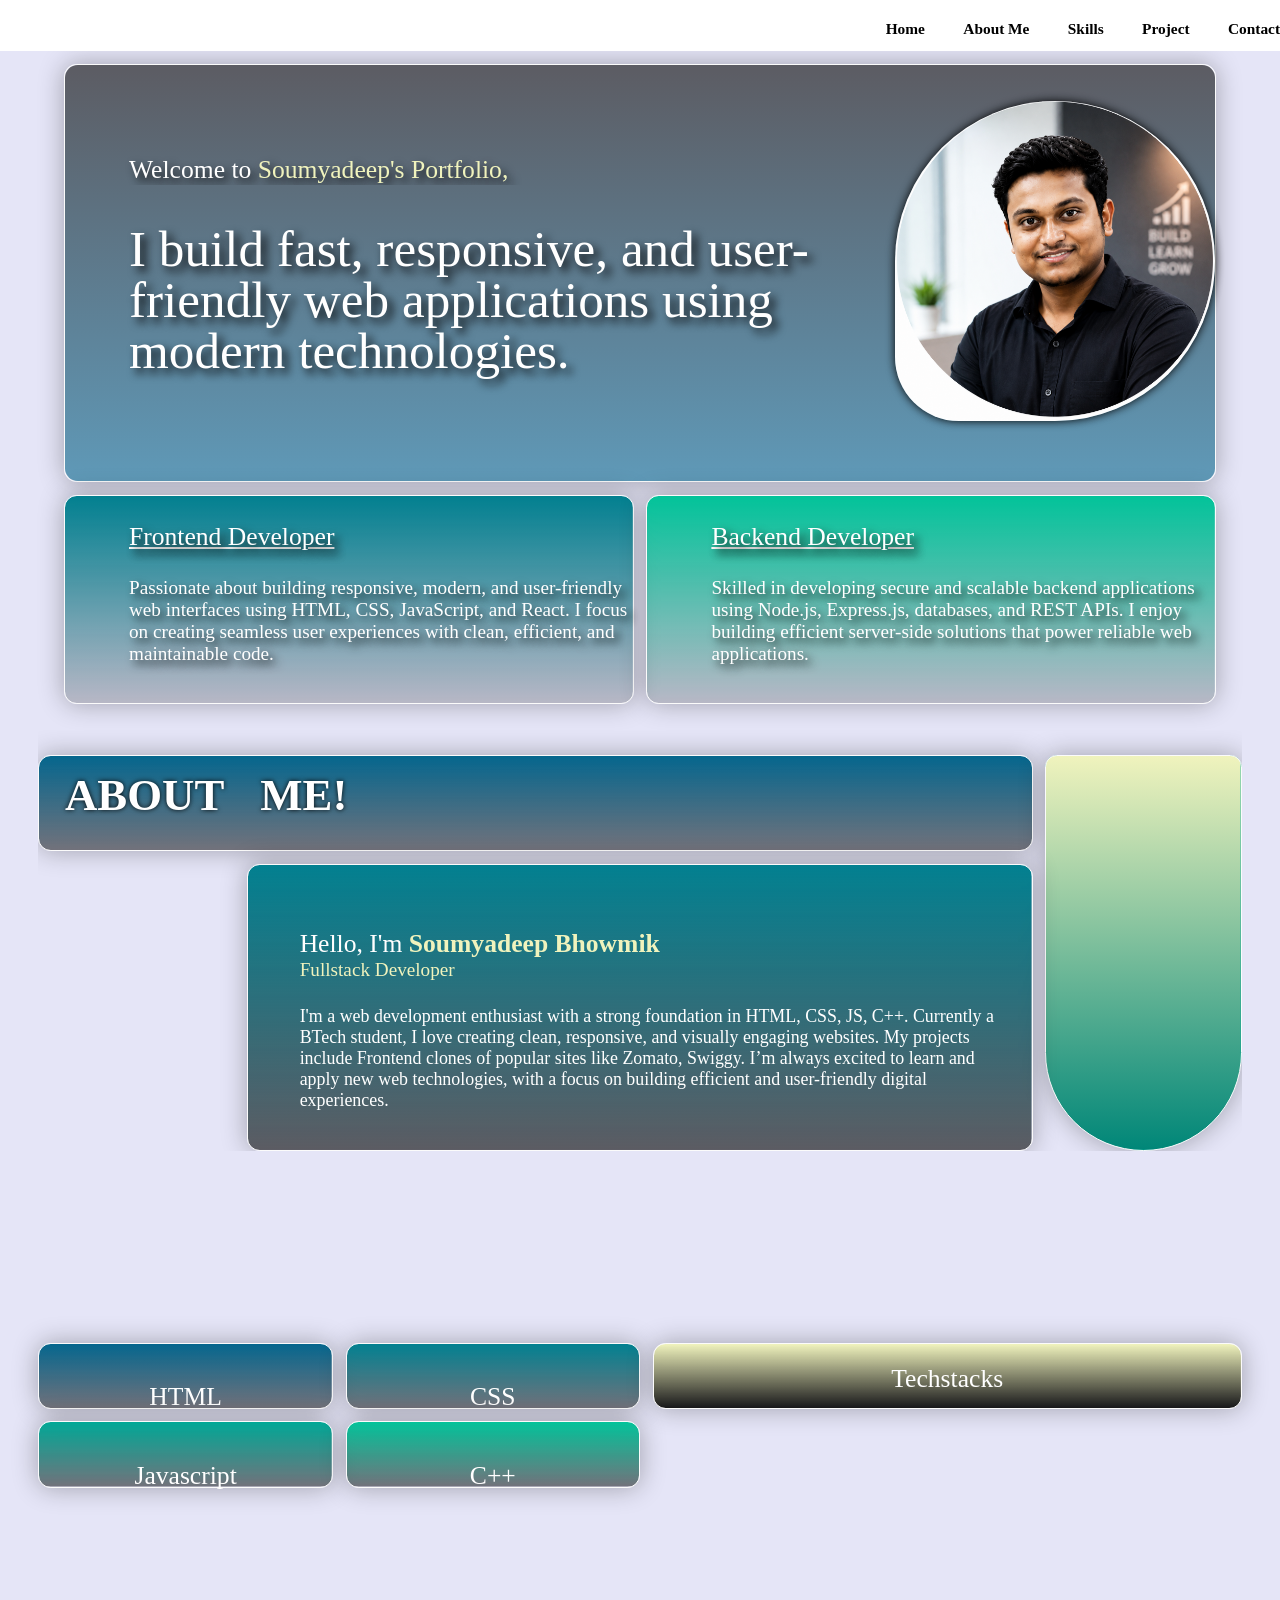
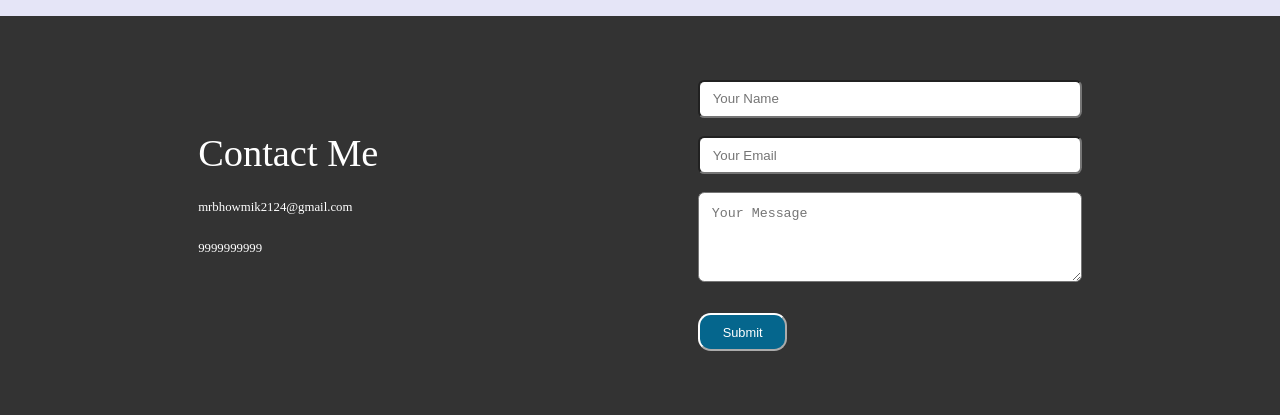
==== index.html @ c155d5e7 "Update and rename portfolio.html to index.html" ====
<!DOCTYPE html>
<html lang="en">
<head>
    <meta charset="UTF-8">
    <meta name="viewport" content="width=device-width, initial-scale=1.0">
    <title>Bhowmik Academy</title>
    <link rel="shortcut icon" href="./images/Favicon.png" type="image/x-icon">
    <link rel="stylesheet" href="./style.css">
    <link rel="stylesheet" href="./mediaquery1.css">
    <link href="https://cdn.jsdelivr.net/npm/remixicon@4.5.0/fonts/remixicon.css" rel="stylesheet"/>
</head>
<body>
    <header>
        <!-- The Code below is for the navigation bar -->
        <div class="nav">
            <div class="nav-left">
                <img src="./images/Logo.png" alt="" class="logo">
            </div>
            <div class="nav-middle">
                <a href="#hero-section"><h2 class="nav-content">Home</h2></a>
                <a href="#about-me"><h2 class="nav-content">About Me</h2></a>
                <a href="#skills"><h2 class="nav-content">Skills</h2></a>
                <a href="#project"><h2 class="nav-content">Project</h2></a>
                <a href="#contact"><h2 class="nav-content">Contact</h2></a>
                <i class="ri-menu-3-line hamburger"></i>
            </div>
        </div>
    </header>

    <main>
        <!-- The Code below is for the hero section -->
        <section id="hero-section">
            <div class="hero hero1">
                <div class="video-background">
                    <video autoplay muted loop id="bg-video">
                        <source src="./heroVideo.mp4" type="">
                    </video>
                </div>
                <div class="hero1a">
                    <h1 class="typing-effect">Welcome to <span>Soumyadeep's Portfolio,</span></h1>
                    <h2>I build fast, responsive, and user-friendly web applications using modern technologies.</h2>
                </div>
                <div class="hero1b">
                    <img src="./dp.png" alt="">
                </div>
            </div>
            <div class="hero hero2">
                <div class="tutorial"><h1> Frontend Developer</h1></div>
                <h2>Passionate about building responsive, modern, and user-friendly web interfaces using HTML, CSS, JavaScript, and React. I focus on creating seamless user experiences with clean, efficient, and maintainable code.</h2>
            </div>
            <div class="hero hero3">
                <div class="tutorial"><h1>Backend Developer</h1></div>
                <h2>Skilled in developing secure and scalable backend applications using Node.js, Express.js, databases, and REST APIs. I enjoy building efficient server-side solutions that power reliable web applications.</h2>
            </div>
        </section>

        <!-- The Code below is for the about me section -->
        <section id="about-me">
            <div class="about-box about-box1">
                <h2>ABOUT ME!</h2>
                <a href="https://www.linkedin.com/in/soumyadeep2124/"><h2><i class="ri-linkedin-box-fill"></i></h2></a>
                <a href="https://github.com/Soumyadeep2124"><h2><i class="ri-github-fill"></i></h2></a>
                <a href="https://x.com/Soumyadeep9119"><h2><i class="ri-twitter-x-fill"></i></h2></a> 
            </div>
            <div class="about-box about-box2">
            </div>
            <div class="about-box about-box3">
                <h3>Hello, I'm <span>Soumyadeep Bhowmik</span> 
                <h4>Fullstack Developer</h4>
                <h5>I'm a web development enthusiast with a strong foundation in HTML, CSS, JS, C++. Currently a BTech student, I love creating clean, responsive, and visually engaging websites. My projects include Frontend clones of popular sites like Zomato, Swiggy. I’m always excited to learn and apply new web technologies, with a focus on building efficient and user-friendly digital experiences.</h5>
            </div>
        </section>

        <!-- The Code below is for the skills section -->
        <section id="skills">
            <div class="skill-box skill-box1">
                <img src="https://cdn.pixabay.com/photo/2017/08/05/11/16/logo-2582748_640.png" alt="" class="skill-image">
                <h3>HTML</h3>
            </div>
            <div class="skill-box skill-box2">
                <img src="https://www.citypng.com/public/uploads/preview/hd-css3-round-logo-icon-transparent-png-701751694771807mljmgxztmt.png" alt="" class="skill-image">
                <h3>CSS</h3>
            </div>
            <div class="skill-box skill-box3">
                <h3>Techstacks</h3>
            </div>
            <div class="skill-box skill-box4">
                <img src="https://images.seeklogo.com/logo-png/33/1/javascript-logo-png_seeklogo-330541.png" alt="" class="skill-image">
                <h3>Javascript</h3>
            </div>
            <div class="skill-box skill-box5">
                <img src="https://banner2.cleanpng.com/20180408/pew/avgkwvnq1.webp" alt="" class="skill-image">
                <h3>C++</h3>
            </div>

        </section>
    </main>

    <footer>

        <!-- The Code below is for the Contact Form -->
        <div id="contact">
            <div class="contact-me">
                <h2>Contact Me</h2>
                <p><i class="ri-mail-line"></i>mrbhowmik2124@gmail.com</p>
                <p><i class="ri-phone-line"></i>9999999999</p>
            </div>
            <div class="contact-form">
                <form action="">
                    <input type="text" placeholder="Your Name"><br><br>
                    <input type="text" placeholder="Your Email"><br><br>
                    <textarea name="" id="" placeholder="Your Message"></textarea><br><br>
                    <button class="button">Submit</button>
                </form>
            </div>
        </div>

    </footer>
</body>
</html>
---- style.css ----
/* This Code is for the styling of the main home page */
*{
    margin: 0;
    padding: 0;
    box-sizing: border-box;
}
html, body{
    height: 100%;
    width: auto;
    background-color: #e5e5f7;
    opacity: 1;
    background-image:  radial-gradient(#05668D 0.4px, transparent 0.4px), radial-gradient(#05668D 0.4px, #e5e5f7 0.4px);
    background-size: 16px 16px;
    background-position: 0 0,8px 8px;
    color: black;
}

/* The below Code is for navbar */
.nav{
    height: 4vw;
    width: 100%;
    display: flex;
    justify-content: space-between;
    align-items: center;
    background-color: white;
    overflow-y: hidden;
    position: fixed;
    margin-top: 0vw;
    z-index: 10;
}
.nav img{
    height: 3.5vw;
    width: auto;
    margin-top: 0.25vw;
    margin-left: 5vw;
    
}
.nav-middle{
    gap: 3vw;
    display: flex;
    justify-content: space-between;
    color: #034863;
    margin-left: 20vw;
    font-size: 0.8vw;
    font-weight: normal;
    padding-top: 0.6vw;
}
.nav-middle h2{
    font-size: 1.2vw;
}
a{
    text-decoration: none;
     color: black;
}
a:hover{
    color: #034863;
    text-decoration: underline;
    text-decoration-color: #034863;
}
button:hover{
    transform: scale(1.05);
}
.hamburger{
    display: none;
}
.button{
    height: 3vw;
    width: 7vw;
    background-color: #05668D;
    color: white;
    border-radius: 1vw;
    border-color: white;
    margin-top: 1vh;
    margin-right: 5vw;
    font-size: 1vw;
    font-weight: 500;
}


/* The below Code is for the hero section */
#hero-section{
    width: 90vw;
    height: 55vw;
    margin: 0vw auto;
    padding-top: 5vw;
    display: grid;
    grid-template-columns: 1fr 1fr;
    grid-template-rows: 2fr 1fr;
    gap: 1vw;
    position: relative;
}
.video-background {
    position: absolute;
    top: 0;
    left: 0;
    width: 100%;
    height: 100%;
    border-radius: 1vw;
    overflow: hidden;
}
#bg-video {
    object-fit: cover; /* Ensures the video covers the entire section */
    width: 100%;
    height: 100%;
}
.video-background::before {
    content: "";
    position: absolute;
    top: 0;
    left: 0;
    width: 100%;
    height: 100%;
    background: linear-gradient(to bottom, rgba(0, 0, 0, 0.6), rgba(5, 102, 141,0.6));
    z-index: 1;
}
.hero{
    border-radius: 1vw;
    box-shadow: 0 0px 3vw rgba(0, 0, 0, 0.3);
    opacity: 0;
    transform: translateY(5vw);
    animation: reveal-animation 1s ease-out forwards;
}
.hero1{
    grid-column: 1/3;
    display: flex;
    justify-content: space-around;
    position: relative;
}
.hero1a, .hero1b{
    z-index: 1;
}
.hero h1, .hero h2{
    font-weight: 500;
    padding-top: 2vw;
    padding-left: 5vw;
    color: white;
    text-shadow: 5px 5px 10px black;
}
.hero1 h1{
    font-size: 2vw;
    margin-top: 5vw;
    
}
.hero1 h1 span{
    color: #F0F3BD;
    
}
.hero1 h2{
    margin-top: 1vw;
    font-size: 4vw;
    line-height: 4vw;
}
.typing-effect {
    white-space: nowrap;
    overflow: hidden;
    width: 0;
    animation: typing 4s steps(40) forwards;
}
@keyframes typing {
    from {
        width: 0;
    }
    to {
        width: 100%;
    }
}
.hero2{
    background-image: linear-gradient(#028090, rgba(0, 0, 0, 0.2)), url(./images/Course1.jpg);
    background-size: cover;
    background-position: center;
    background-repeat: no-repeat;  
}
.hero3{
    background-image: linear-gradient(#02C39A, rgba(0, 0, 0, 0.2)),  url(./images/Course2.jpg);
    background-size: cover;
    background-position: center;
    background-repeat: no-repeat;
}
.hero2 h1,
.hero3 h1{
    text-decoration: underline;
}
.hero2 h1,
.hero3 h1{
    font-size: 2vw;
    font-weight: 100;
}
.hero2 h2,
.hero3 h2{
    font-size: 1.5vw;
    font-weight: 100;
}
.hero button{
    height: 3vw;
    width: 10vw;
    background-color: #F0F3BD;
    margin-left: 5vw;
    margin-top: 1vw;
    color: #333;
    font-size: 1vw;
    font-weight: bold;
    border-radius: 0.5vw;
}
.hero1 img{
    height: 25vw;
    width: 25vw;
    margin-top: 4vh;
    border-radius: 50% 50% 50% 20%;
    box-shadow: 0px 0px 10px black;
}
.hero2:hover, .hero3:hover{
    transform: scale(2);
    cursor: pointer;
}
.hero button:hover{
    transform: scale(1.1);
    cursor: pointer;
}
@keyframes reveal-animation {
    from {
      opacity: 0;
      transform: translateY(5vw);
    }
    to {
      opacity: 1;
      transform: translateY(0);
    }
}



/* The below Code is for the about-me section */
#about-me{
    height: auto;
    display: grid;
    grid-template-columns: 1fr 4fr 1fr;
    grid-template-rows: 1fr 3fr;
    gap: 1vw;
    margin: 2vw 3vw;
    padding-top: 2vw;
    overflow-y: hidden;
}
.about-box{
    border-radius: 1vw;
    opacity: 0;
    transform: translateX(-10vw);
    animation: left-fade 1s ease-out forwards;
}
.about-box1{
    grid-column: 1/3;
    background-image: linear-gradient(#05668D, rgba(0, 0, 0, 0.5));
}
.about-box1 h2{
    display: inline-block;
    padding: 1vw 2vw;
    font-size: 3.5vw;
    color: white;
    word-spacing: 2vw;
    text-shadow: 0px 0px 5px black;
}
.about-box2{
    grid-row: 1/3;
    grid-column: 3/4;
    background-color: #00A896;
    display: flex;
    border-radius: 1vw 1vw 8.3vw 8.3vw;
    background-image: linear-gradient(#F0F3BD, rgba(0, 0, 0, 0.2)), url(./images/fog.jpg);
    background-size: cover;
    background-position: center;
    background-repeat: no-repeat;
}
.about-box3{
    grid-column: 2/3;
    background-image: linear-gradient(#028090, rgba(0, 0, 0, 0.6)), url(./images/aboutBG.jpg);
    background-size: cover;
    background-position: center;
    background-repeat: no-repeat;
    padding: 3vw 2vw;
}
.about-box3 h3,h4,h5{
    padding-left: 2vw;
    font-size: 1vw;
    color: white;
}
.about-box3 h3{
    padding-top: 2vw;
    font-size: 2vw;
    font-weight: 500;
}
.about-box3 span{
    font-weight: bold;
    color: #F0F3BD;
}
.about-box3 h4{
    font-size: 1.5vw;
    font-weight: 500;
    color: #F0F3BD;
}
.about-box3 h5{
    padding-top: 2vw;
    font-size: 1.4vw;
    font-weight: normal;
}
@keyframes left-fade {
    from{
        opacity: 0;
        transform: translateX(-10vw);
    }
    to{
        opacity: 1;
        transform: translateX(0);
    }
    
}



/* The below Code is for the skills section */
#skills{
    height: auto;
    display: grid;
    grid-template-columns: 1fr 1fr 2fr;
    grid-template-rows: 1fr 1fr;
    gap: 1vw;
    margin: 10vw 3vw;
    padding-top: 5vw;
}
.skill-box{
    border-radius: 1vw;
    background-size: cover;
    background-position: center;
    background-repeat: no-repeat; 
    opacity: 0;
    transform: translateX(10vvw);
    animation: right-fade 1s ease-out forwards;
}
.skill-box1{
    background-image: linear-gradient(#05668D, rgba(0, 0, 0, 0.5)), url(./images/woodBg.jpg);
}
.skill-box2{
    background-image: linear-gradient(#028090, rgba(0, 0, 0, 0.5)), url(./images/woodBg.jpg);

}
.skill-box3{
    background-image: linear-gradient(#F0F3BD, rgba(0, 0, 0, 0.9)), url(./images/skillBg.jpg);
}
.skill-box4{
    background-image: linear-gradient(#00A896, rgba(0, 0, 0, 0.5)), url(./images/woodBg.jpg);
}
.skill-box5{
    background-image: linear-gradient(#02C39A, rgba(0, 0, 0, 0.5)), url(./images/woodBg.jpg);
}
.skill-image{
    max-width: 7vw;
    height: auto;
    margin-left: 8vw;
    border-radius: 50%;
}
.skill-box h5{
    padding: 1vw 3vw;
    font-size: 1vw;
    color: white;
    font-weight: normal;
    word-spacing: 0.5vw;
    line-height: 1.2vw;
}
.skill-box3 h3{
    padding: 5vw 10vw;
}
.skill-box h3, .skill-box h4{
    padding: 0vw 3vw;
    color: white;
    font-weight: normal;
    word-spacing: 0.5vw;
    line-height: 1.6vw;
    display: flex;
    justify-content: center;
}
.skill-box h3{
    padding-top: 2vw;
    font-size: 2vw;

}
.skill-box h4{
    font-size: 1.3vw;
}
@keyframes right-fade {
    from{
        opacity: 0;
        transform: translateX(10vw);
    }
    to{
        opacity: 1;
        transform: translateX(0);
    }
}



/* The below Code is for the project section */
#project{
    height: auto;
    width: 100%;
    display: grid;
    grid-template-columns: 1fr 1fr 1fr 1fr 1fr;
    grid-template-rows: 2fr 1fr 2fr;
    gap: 1vw;
    margin: 2vw 0vw;
    padding: 5vw 5vw;
    background-image: linear-gradient(#05668D, rgba(0, 0, 0, 0.3)), url(./images/Project.jpg);
    background-size: cover;
    background-position: center;
    background-repeat: no-repeat; 
    background-attachment: fixed;
}
.project-box{
    border-radius: 1vw;
    background-image: linear-gradient(#F0F3BD, rgba(0, 0, 0, 0.9)), url(./images/skillBg.jpg);
    background-size: cover;
    background-position: center;
    background-repeat: no-repeat;  
}
.project-box h2{
    padding: 1vw;
    font-size: 5vw;
    display: flex;
    justify-content: center;
    color: #05668D;

}
.project-name1 h3{
    padding-left: 1vw;
    font-size: 2vw;
    display: flex;
    justify-content: center;
    color: #02C39A;
}
.project-box1,
.project-box2,
.project-box4,
.project-box5{
    display: flex;
    justify-content: center;
}
.project-box1{
    grid-column: 1/3;
    opacity: 0;
    transform: translateX(-10vw);
    animation: project-reveal1 1s ease-out forwards;
}
.project-box2{
    grid-column: 4/6;
    opacity: 0;
    transform: translateX(10vw);
    animation: project-reveal2 1s ease-out forwards;
}
.project-box3{
    grid-column: 2/5;
    padding-bottom: 1vw;
    opacity: 0;
    transform: scale(0);
    animation: project-reveal3 1s ease-out forwards;
    
}
.project-box4{
    grid-column: 1/3;
    opacity: 0;
    transform: translateX(-10vw);
    animation: project-reveal1 1s ease-out forwards;
}
.project-box5{
    grid-column: 4/6;
    opacity: 0;
    transform: translateX(10vw);
    animation: project-reveal2 1s ease-out forwards;
}
@keyframes project-reveal1{
    from{
        opacity: 0;
        transform: translateX(-10vw);
    }
    to{
        opacity: 1;
        transform: translateX(0);
    }
}
@keyframes project-reveal2{
    from{
        opacity: 0;
        transform: translateX(10vw);
    }
    to{
        opacity: 1;
        transform: translateX(0);
    }
}
@keyframes project-reveal3{
    from{
        opacity: 0;
        transform: scale(0);
    }
    to{
        opacity: 1;
        transform: scale(1);
    }
}
.project-image{
    max-width: 30vw;
    height: auto;
    padding: 1vw;
    border-radius: 2vw;
}
.project-name{
    display: flex;
    justify-content: space-around;
}
.project-box h2{
    padding: 1vw;
    font-size: 2vw;
    display: flex;
    justify-content: center;

}
.project-box h3{
    padding-left: 1vw;
    font-size: 1vw;
    color: white;
    display: flex;
    justify-content: center;
}

.hero,
.about-box,
.skill-box,
.project-box{
    border: 0.1vw solid #fbfbfb;
    box-shadow: 0 0px 2vw rgba(0, 0, 0, 0.3);
}



/* The below Code is for the footer section */
footer{
    background-color: #333;
    height: auto;
    margin-top: 5vw;
    padding: 5vw 3vw;
    
}
#contact{
    display: flex;
    justify-content: space-around;
}
.contact-form input,
.contact-form textarea{
    width: 30vw;
    height: 3vw;
    border-radius: 0.5vw;
    padding: 1vw;
}
.contact-form textarea{
    height: 7vw;
}
.contact-me{
    padding-top: 4vw;
}
.contact-me h2{
    font-size: 3vw;
    font-weight: normal;
    color: white;
}
.contact-me p{
    font-size: 1vw;
    font-weight: normal;
    color: white;
    padding-top: 2vw;
}


/* The below Code is for the media query */

/* Medium devices */
@media (max-width:767px){
    .nav-middle h2{
        font-size: 1vw;
    }
    
    #about-me{
        height: auto;
        display: grid;
        grid-template-columns: 3fr 1fr;
        grid-template-rows: 1fr 2fr;
        gap: 1vw;
        margin: 2vw 3vw;
        padding-top: 5vw;
        overflow-y: hidden;
    }
    .about-box1{
        grid-column: 1/3;
    }
    .about-box3{
        grid-row-start: 2;
        grid-column: 1/2;
    }
    .about-box2{
        grid-row-start: 2;
        grid-column-start: 2;
    }
    .about-box2 img{
        height: 10vw;
        width: 13.5vw;
        border-radius: 1vw 1vw 7.5vw 7.5vw;
        margin-left: 0.7vw;
    }
    #skills{
        height: auto;
        display: grid;
        grid-template-columns: 1fr 1fr 1fr 1fr;
        grid-template-rows: 1fr 1fr;
        gap: 1vw;
        margin: 2vw 3vw;
        padding-top: 5vw;
    }
    .skill-box3{
        grid-row-start: 1;
        grid-column: 1/5;
    }

    #project{
        height: auto;
        width: 100%;
        display: grid;
        grid-template-columns: 1fr 1fr;
        grid-template-rows: 1fr 2fr 2fr;
        gap: 1vw;
        margin: 2vw 0vw;
        padding: 5vw 5vw;
        background-image: linear-gradient(#05668D, rgba(0, 0, 0, 0.3)), url(./Project.jpg);
        background-size: cover;
        background-position: center;
        background-repeat: no-repeat; 
    }
    .project-box3{
        grid-row-start: 1;
        grid-column: 1/3;
    }
    .project-box1{
        grid-row: 2/3;
        grid-column: 1/2;
    }
    .project-box4{
        grid-row: 3/4;
        grid-column: 1/2;
    }
    .project-box2{
        grid-row: 2/3;
        grid-column: 2/3;
    }
    .project-box5{
        grid-row: 3/4;
        grid-column: 2/3;
    }

}

/* Small devices */
@media (max-width:479px){
    .nav img{
        height: auto;
        width: 16vw; 
    }
    .nav a, .nav button{
        display: none;
    }
    .hamburger{
        display: inline-block;
        font-size: 2vw;
    }
    #hero-section{
        height: auto;
        display: flex;
        flex-direction: column;
    }
    #about-me{
        display: flex;
        flex-direction: column;
    }
    .about-box2{
        display: none;
    }
    .about-box3{
        padding: 5vw 3vw;
    }
    #contact{
        display: flex;
        flex-direction: column;

    }
    .contact-me{
        text-align: center;
    }
    form{
        margin-top: 5vw;
        text-align: center;
    }
      
}
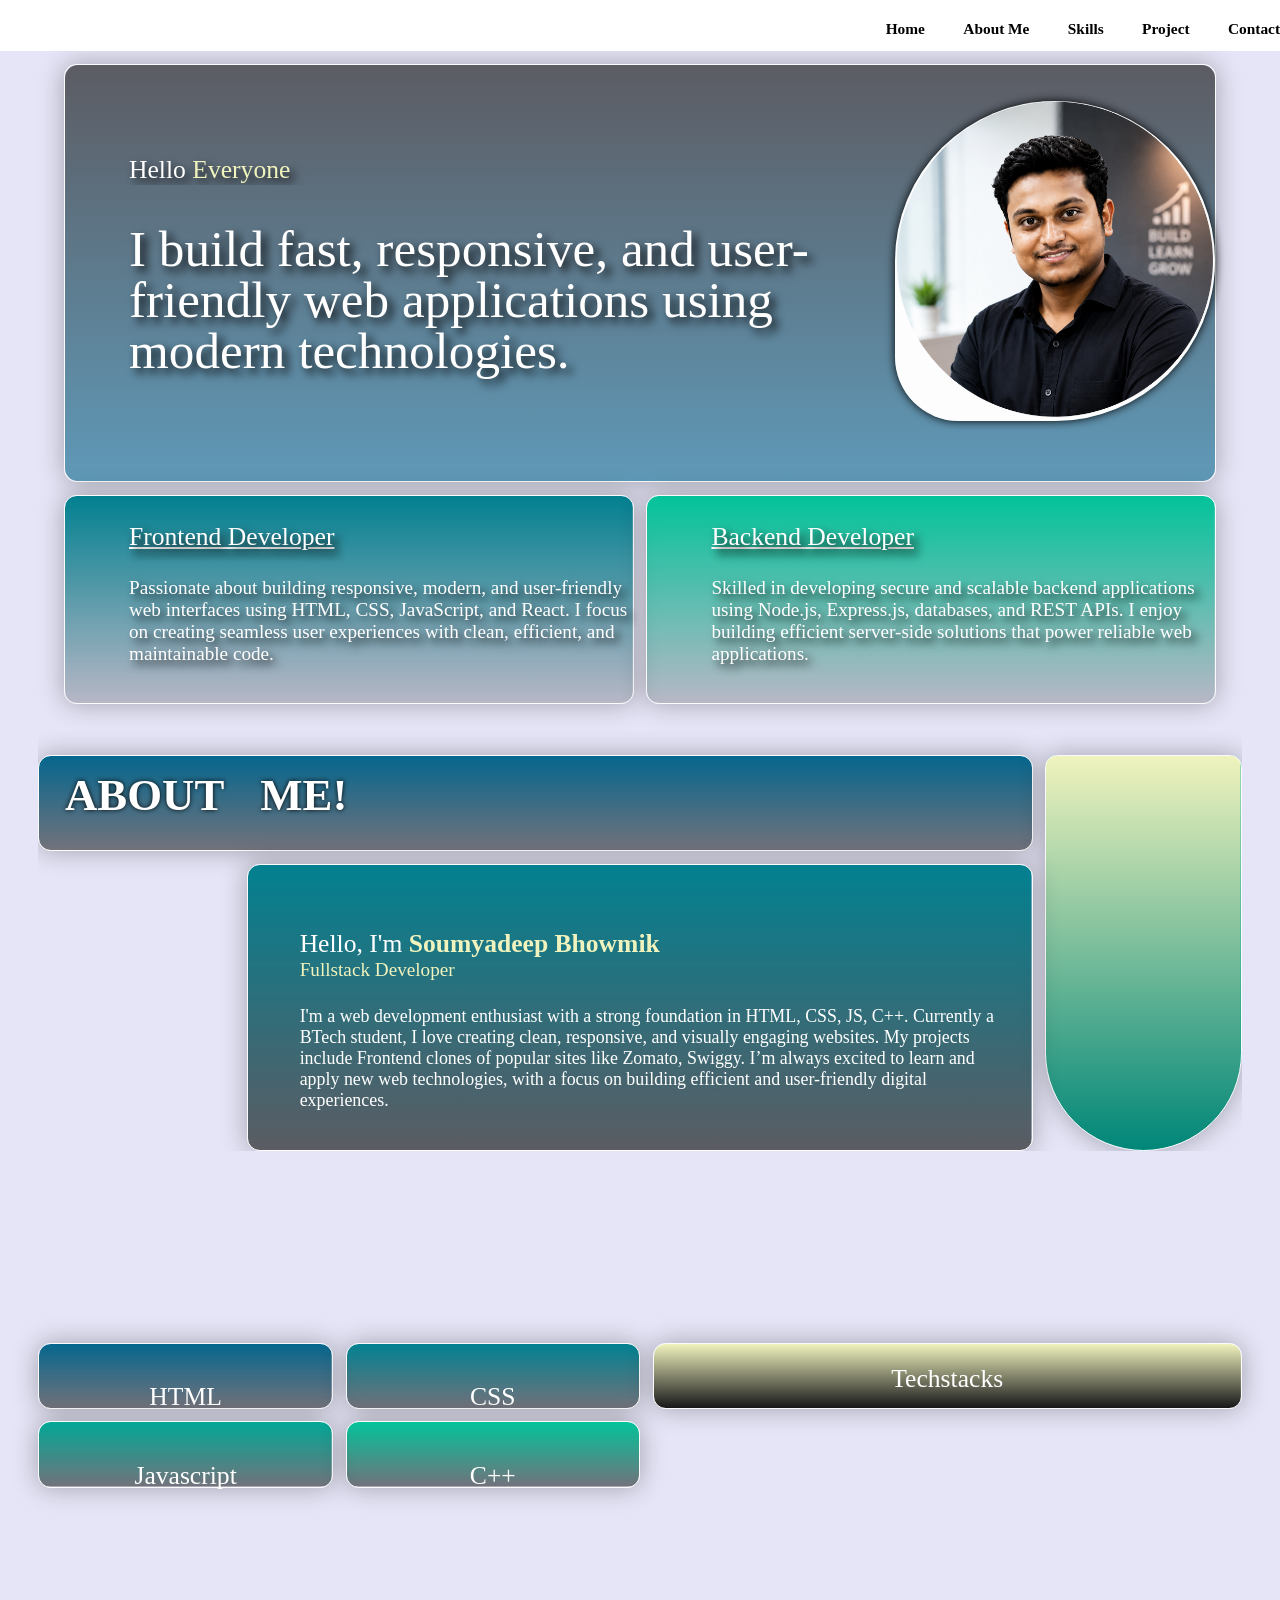
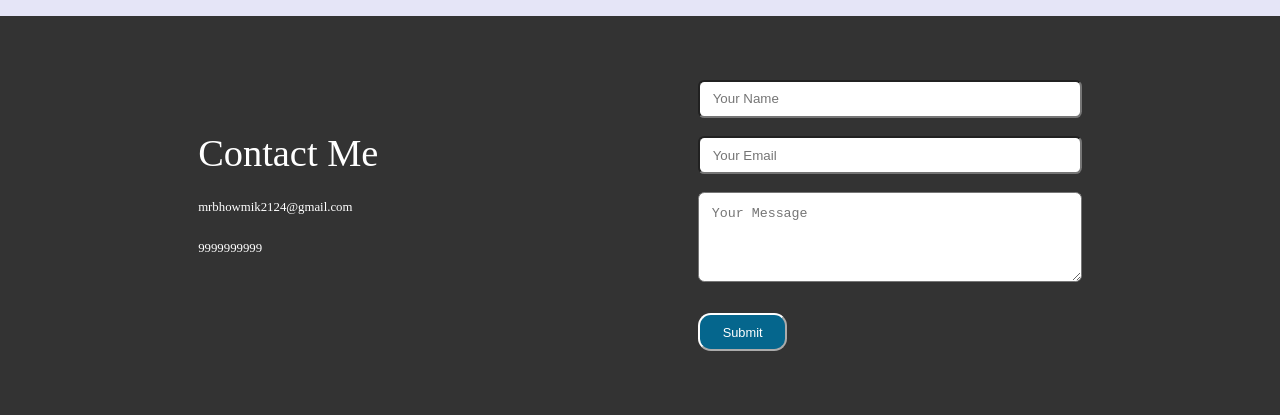
==== commit 0b948ff4: "Change title and welcome message in index.html" ====
--- a/index.html
+++ b/index.html
@@ -3,7 +3,7 @@
 <head>
     <meta charset="UTF-8">
     <meta name="viewport" content="width=device-width, initial-scale=1.0">
-    <title>Bhowmik Academy</title>
+    <title>Portfolio</title>
     <link rel="shortcut icon" href="./images/Favicon.png" type="image/x-icon">
     <link rel="stylesheet" href="./style.css">
     <link rel="stylesheet" href="./mediaquery1.css">
@@ -37,7 +37,7 @@
                     </video>
                 </div>
                 <div class="hero1a">
-                    <h1 class="typing-effect">Welcome to <span>Soumyadeep's Portfolio,</span></h1>
+                    <h1 class="typing-effect">Hello <span>Everyone</span></h1>
                     <h2>I build fast, responsive, and user-friendly web applications using modern technologies.</h2>
                 </div>
                 <div class="hero1b">
